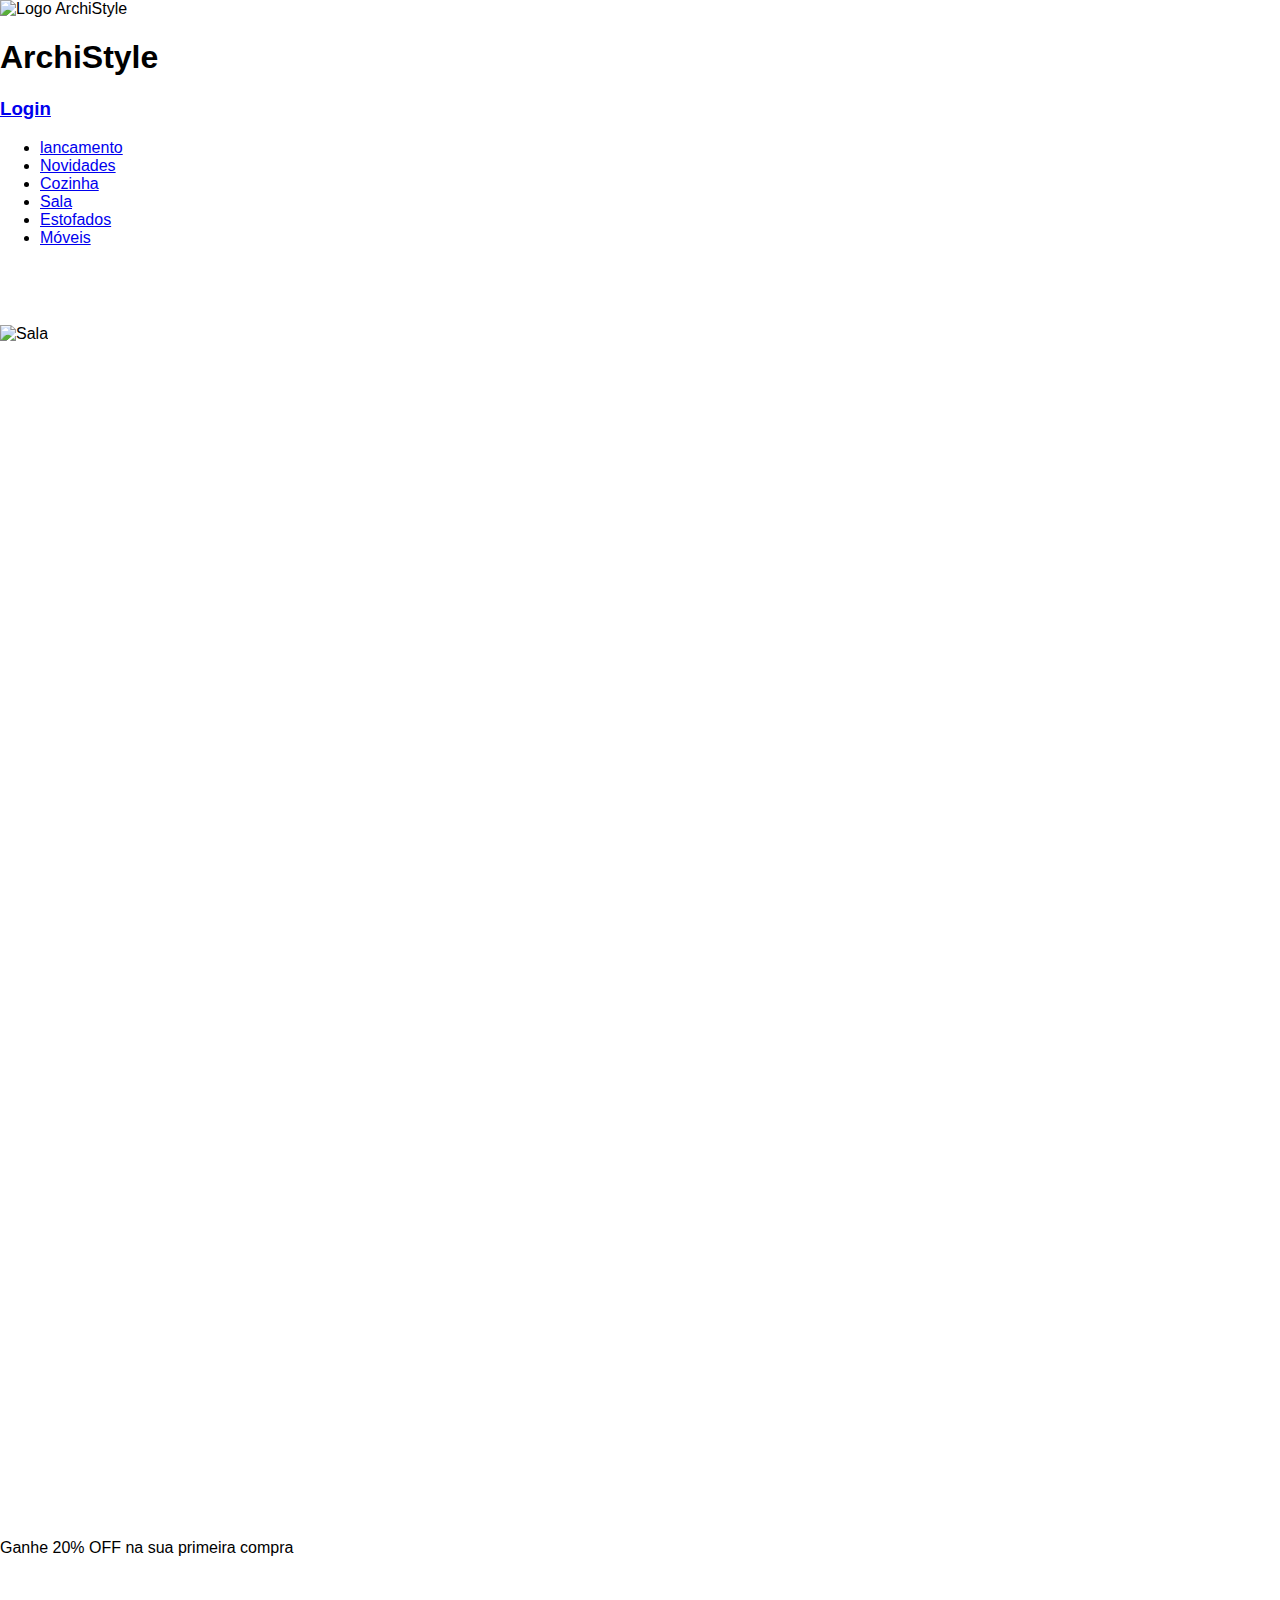
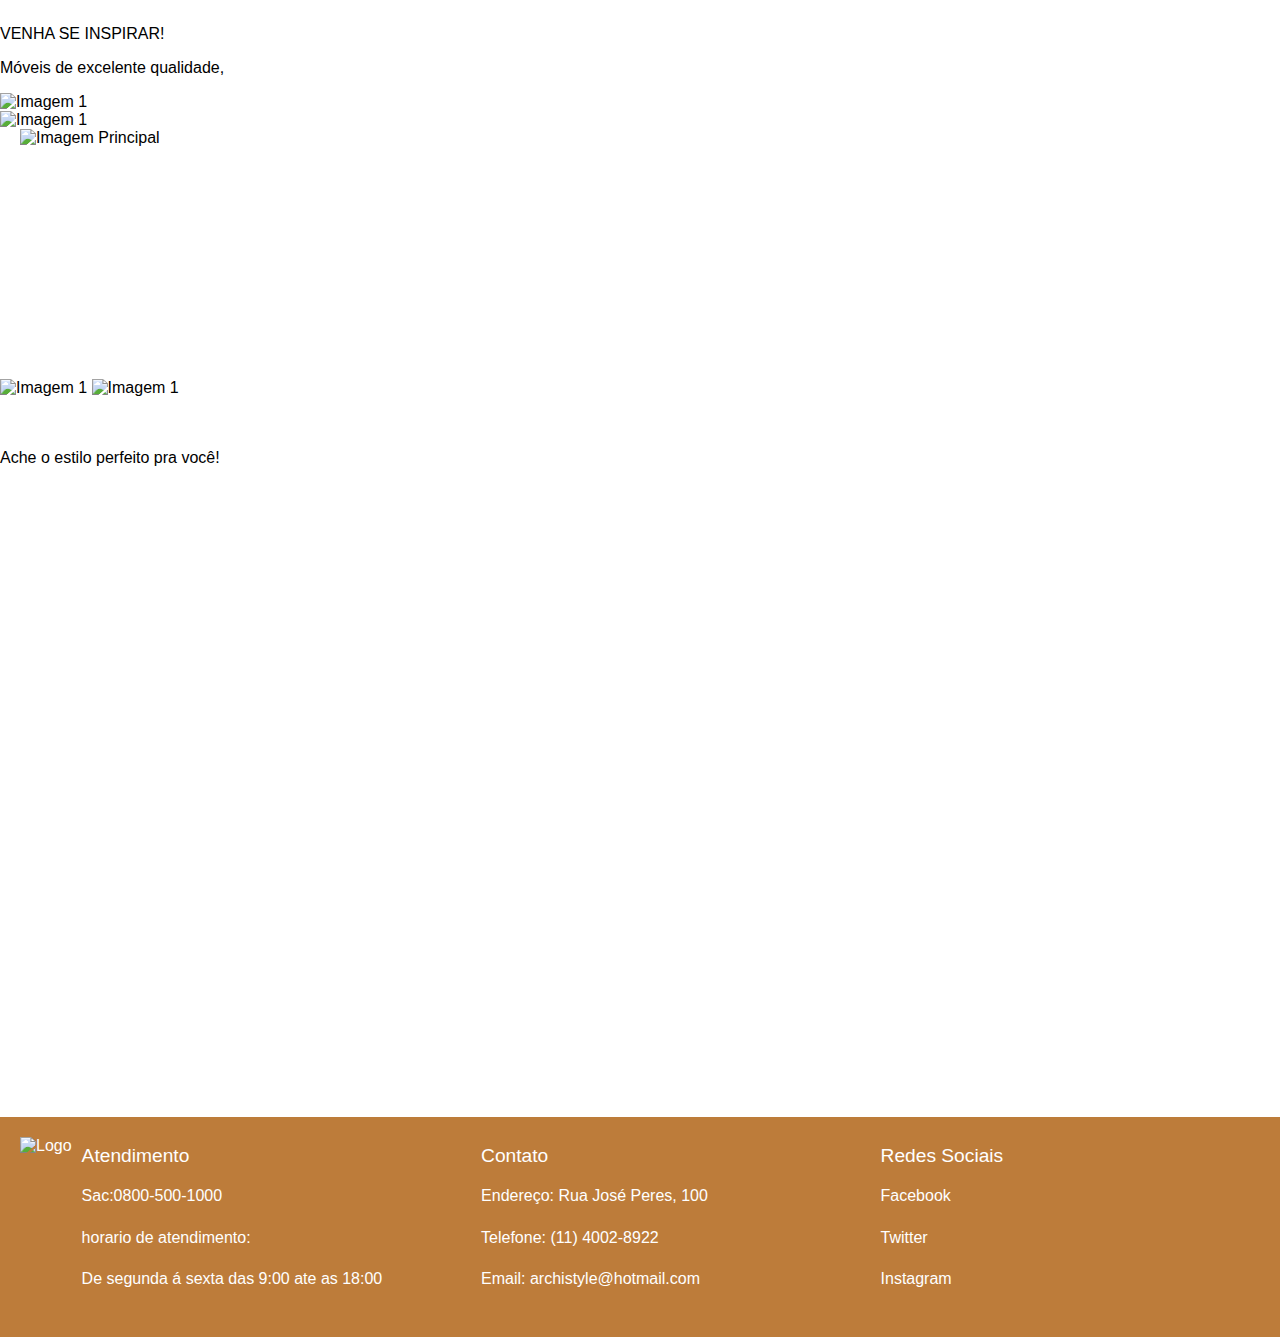
==== html/index.html @ 817ff152 "index.html" ====
<!DOCTYPE html>
<html lang="pt-br">
<head>
    <meta charset="UTF-8">
    <meta name="viewport" content="width=device-width, initial-scale=1.0">
    <link rel="stylesheet" type="text/css" href="lancamento.html">
   
	<link rel="stylesheet" type="text/css" href="html/css/estilo.css">
    <title>ArchiStyle</title>
</head>
<style>
 
 
  .img {
      max-width: 30vw;
      height: 30vh;
      margin-right: 20px;
      
    }

  
</style>
<style type="text/css">
    html{overflow-x: hidden;}
</style>
<style>
    .circle-container {
      display: flex;
     margin-top: 280px;
     margin-bottom: 10px; 
     justify-content: space-around;
      align-items: center;
      height: 100vh;
    }
  
    .circle {
      width: 320px;
      height: 320px;
      background-color: #ffffff;
      border-radius: 50%;
      overflow: hidden;
    }
  .circle img:hover{-webkit-filter: blur(5px);
  filter: blur(5px);}
    .circle img {
      width: 100%;
      height: auto;
      border-radius: 50%;
    }

    body {
    margin: 0;
    font-family: Arial, sans-serif;
  }

  .footer {
    background-color: #BD7C3A;
    color: #fff;
    padding: 20px;
    display: flex;
    align-items: center;
    justify-content: space-between;
  }

  .footer-logo {
    display: flex;
    align-items: center;
  }

  .footer-logo img {
    width: 180;
    height: 180px;
    margin-right: 10px;
  }

  .footer-column {
    flex: 1;
    margin-right: 20px;
  }

  .footer-column:last-child {
    margin-right: 0;
  }

  .footer-heading {
    font-size: 1.2em;
    margin-bottom: 10px;
  }

  .footer-content {
    line-height: 1.6;
  }  
  .h1{
color: #FFF;
font-family: Gentium Basic;
font-size: 25px;
width: 1500px;
margin-left: 100px;
margin-right:1900px;
font-weight: 700;}
  

  </style>
  <style>
    .main-image {
        width: 200px;
        height: 200px;
        border-radius: 20%;
        margin-bottom: 50px;
        margin-left: 20px; }
    </style>

<body>
  <header>
    <div class="logo">
        <img src="html/css/imagens/logo.png" alt="Logo ArchiStyle">
    </div>
    <h1>ArchiStyle</h1>
    <div class="buttonLog">
      <h3><a href="login.html">Login</a></h3></div>
</header>
<nav>
    <ul>
        <li><a href="lancamento.html">lancamento</a></li>
        <li><a href="lancamento.html">Novidades</a></li>
        <li><a href="lancamento.html">Cozinha</a></li>
        <li><a href="lancamento.html">Sala</a></li>
        <li><a href="lancamento.html">Estofados</a></li>
        <li><a href="lancamento.html">Móveis</a></li>
    </ul>
</nav>
   
    <main>

            <section id="inicio" class="section-chamada container">
                <div class="content">
                    
                    <article class="topoPag">
                      <div class="mascara">         
                          <div class="centraliza">
                            
          
                            <div class="h1"> 
                              <p>O conforto que você mereçe.</b></p></div>
                          </div>                        
                        <img src="html/css/imagens/Rectangle 17.jpg" alt="Sala" title="Sala"/>
           
                      </div>
                    </article>
                
                <div class="clear"></div>
                </div>
    
            </section>
            <body>
                <div class="circle-container">
                  <div class="circle">
                  <a href="lancamento.html"><img src="html/css/imagens/image 10.png" alt="Imagem 1"></a>
                  </div>
                  <div class="circle">
                    <a href="lancamento.html"> <img src="html/css/imagens/image 6.png" alt="Imagem 2"></a>
                  </div>
                  <div class="circle">
                    <a href="lancamento.html"> <img src="html/css/imagens/image 7.png" alt="Imagem 3"></a>
                  </div>
                  <div class="circle">
                    <a href="lancamento.html">  <img src="html/css/imagens/image 8.png" alt="Imagem 4"></a>
                  </div>
                </div>
              </body>
  
            <section>
              <div class="informativo" class="p">
                <p>Ganhe 20% OFF na sua primeira compra</p>
            </div>
       
  </section>
  
<div class="p">
<br><br><p>VENHA SE INSPIRAR!</p>
    <p>Móveis de excelente qualidade,</p>
</div>
<body>
  <div class="container">
      <div class="column">
          <!-- Coluna com imagens -->
          <div class="column-img">
              <img src="html/css/imagens/image 2.png" alt="Imagem 1" width="500" height="500">
             
          </div>
          <div class="column-img">
              <img src="html/css/imagens/image 3.png" alt="Imagem 1" width="500" height="500">
             
          </div>
    
      </div>
      <div class="main-image">
          <!-- Imagem Principal -->
         <div class="column-imgg">
          <img src="html/css/imagens/image 1.png" alt="Imagem Principal" width="200" height="500" ></div>
      </div>
 
      
 
  </div>
 <div class="ajusta">
  <div class="container">
      <div class="column">
          <!-- Coluna com imagens -->
          <div class="column-imggg">
              <img src="html/css/imagens/image 12.png" alt="Imagem 1" width="300" height="300">
             
              <img src="html/css/imagens/image 13.png" alt="Imagem 1" width="300" height="300">
          </div></div></div></div>
          

          <div class="p">
            <br><br><p>Ache o estilo perfeito pra você!</p>
            </div>

   <section>
<div class="conteudo-com-imagem">
    <iframe width="1030" height="630" src="https://www.youtube.com/embed/uFZRqTRk8-o?si=7PFN_ARx4lQmY0zG&amp;start=4" title="YouTube video player" frameborder="0" allow="accelerometer; autoplay; clipboard-write; encrypted-media; gyroscope; picture-in-picture; web-share" allowfullscreen hspace="20px"></iframe>
       
        
  </section>
   </main>
<footer>
  <div class="footer">
    <div class="footer-logo">
      <img src="html/css/imagens/logo.png" alt="Logo">
      
    </div>
  <div class="footer-column">
    <div class="footer-heading">Atendimento</div>
    <div class="footer-content">
      <p>Sac:0800-500-1000</p>
        <p>horario de atendimento:</p>
       <p>De segunda á sexta das 9:00 ate as 18:00
        </p>
    </div>
  </div>
  <div class="footer-column">
    <div class="footer-heading">Contato</div>
    <div class="footer-content">
      <p>Endereço: Rua José Peres, 100</p>
      <p>Telefone: (11) 4002-8922</p>
      <p>Email: archistyle@hotmail.com</p>
    </div>
  </div>
  <div class="footer-column">
    <div class="footer-heading">Redes Sociais</div>
    <div class="footer-content">
      <p>Facebook</p>
      <p>Twitter</p>
      <p>Instagram</p>
    </div>
  </div>

</footer>
</body>
</html>
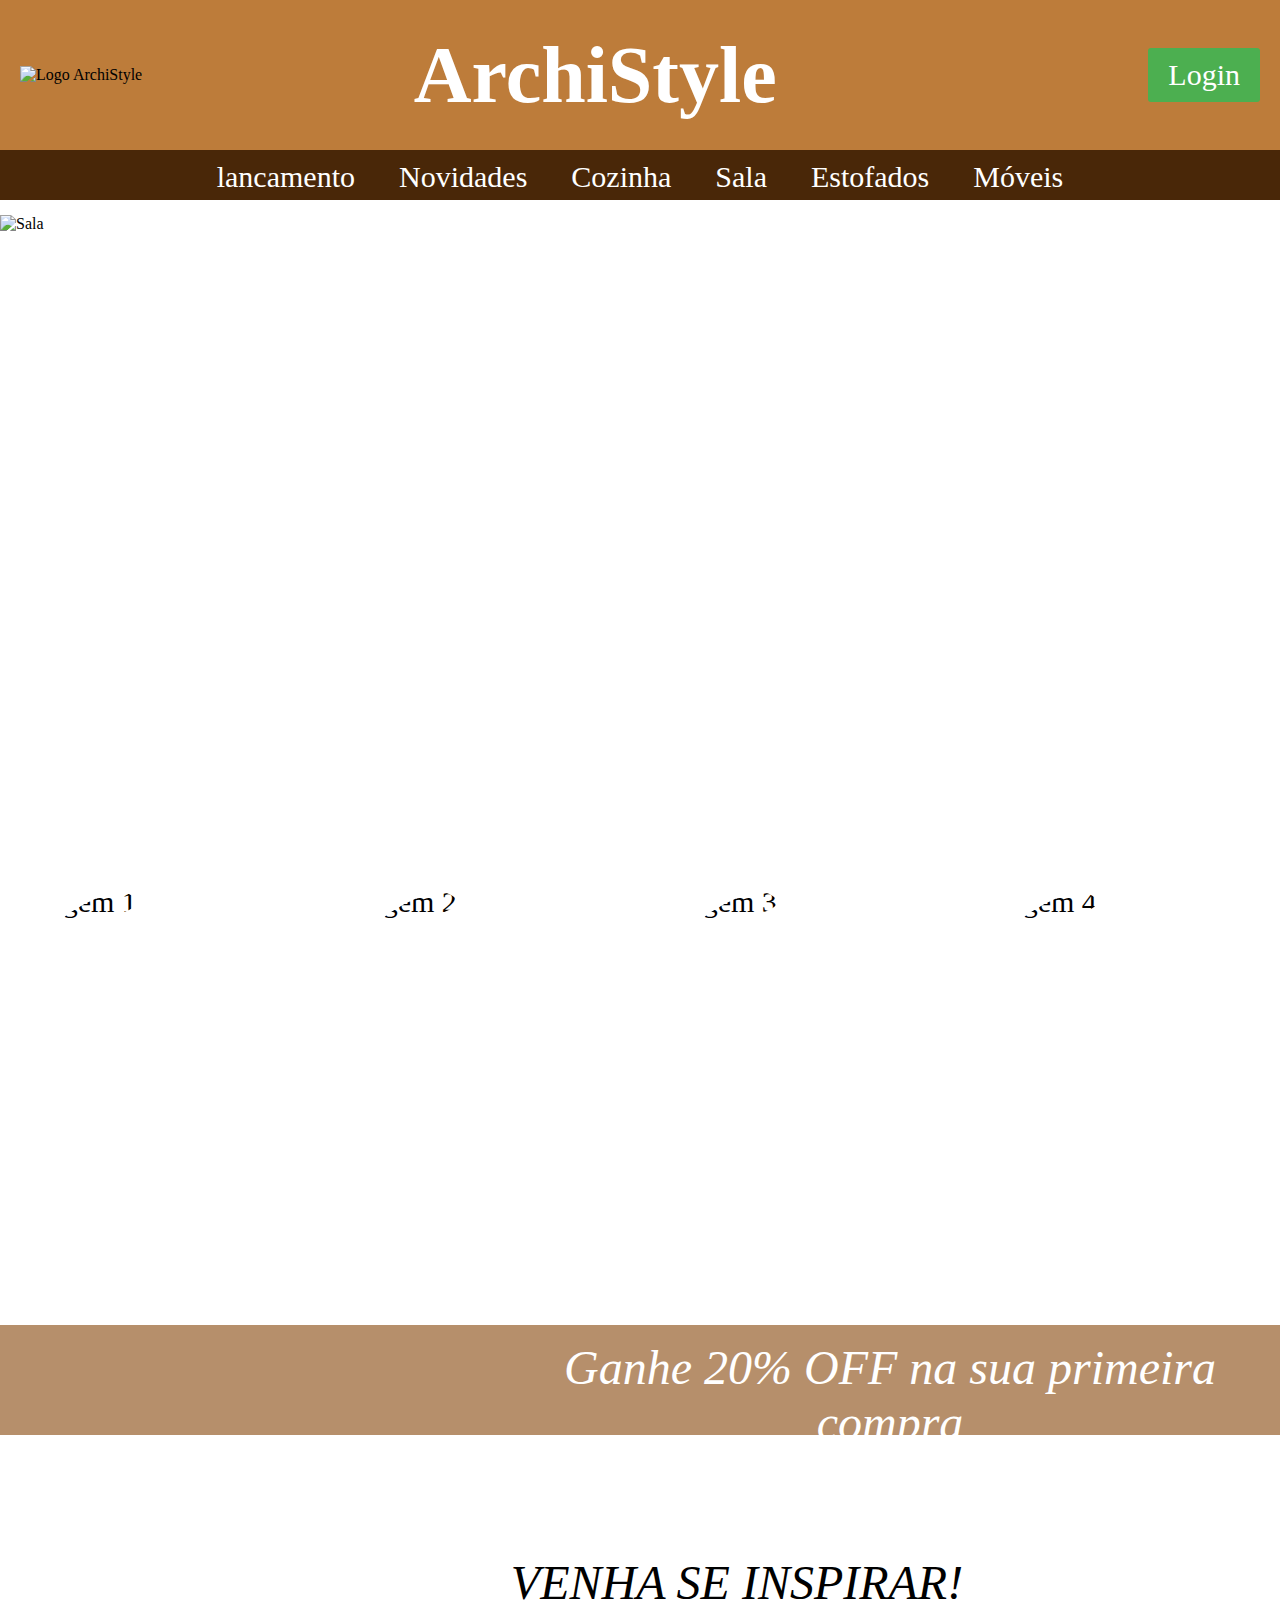
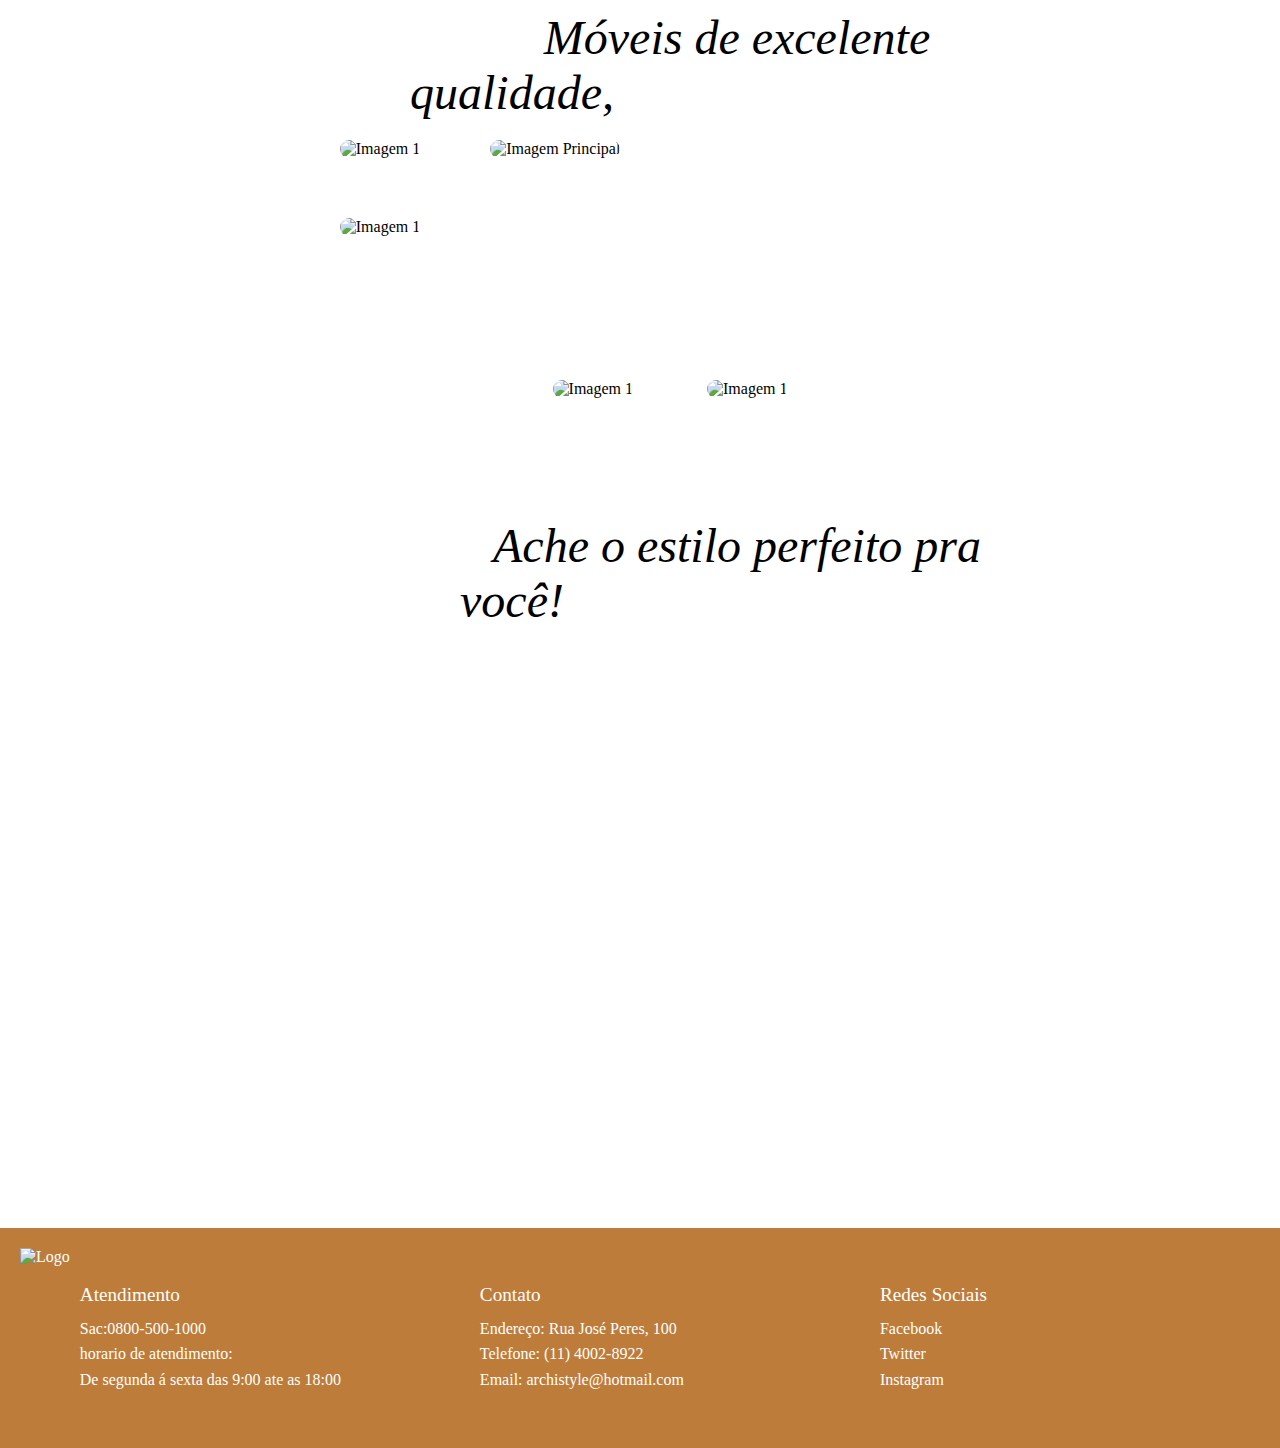
==== commit d69aa512: "Update index.html" ====
--- a/html/index.html
+++ b/html/index.html
@@ -5,7 +5,7 @@
     <meta name="viewport" content="width=device-width, initial-scale=1.0">
     <link rel="stylesheet" type="text/css" href="lancamento.html">
    
-	<link rel="stylesheet" type="text/css" href="html/css/estilo.css">
+	<link rel="stylesheet" type="text/css" href="css/estilo.css">
     <title>ArchiStyle</title>
 </head>
 <style>
@@ -113,7 +113,7 @@
 <body>
   <header>
     <div class="logo">
-        <img src="html/css/imagens/logo.png" alt="Logo ArchiStyle">
+        <img src="css/imagens/logo.png" alt="Logo ArchiStyle">
     </div>
     <h1>ArchiStyle</h1>
     <div class="buttonLog">
@@ -143,7 +143,7 @@
                             <div class="h1"> 
                               <p>O conforto que você mereçe.</b></p></div>
                           </div>                        
-                        <img src="html/css/imagens/Rectangle 17.jpg" alt="Sala" title="Sala"/>
+                        <img src="css/imagens/Rectangle 17.jpg" alt="Sala" title="Sala"/>
            
                       </div>
                     </article>
@@ -185,11 +185,11 @@
       <div class="column">
           <!-- Coluna com imagens -->
           <div class="column-img">
-              <img src="html/css/imagens/image 2.png" alt="Imagem 1" width="500" height="500">
+              <img src="css/imagens/image 2.png" alt="Imagem 1" width="500" height="500">
              
           </div>
           <div class="column-img">
-              <img src="html/css/imagens/image 3.png" alt="Imagem 1" width="500" height="500">
+              <img src="css/imagens/image 3.png" alt="Imagem 1" width="500" height="500">
              
           </div>
     
@@ -197,7 +197,7 @@
       <div class="main-image">
           <!-- Imagem Principal -->
          <div class="column-imgg">
-          <img src="html/css/imagens/image 1.png" alt="Imagem Principal" width="200" height="500" ></div>
+          <img src="css/imagens/image 1.png" alt="Imagem Principal" width="200" height="500" ></div>
       </div>
  
       
@@ -208,9 +208,9 @@
       <div class="column">
           <!-- Coluna com imagens -->
           <div class="column-imggg">
-              <img src="html/css/imagens/image 12.png" alt="Imagem 1" width="300" height="300">
+              <img src="css/imagens/image 12.png" alt="Imagem 1" width="300" height="300">
              
-              <img src="html/css/imagens/image 13.png" alt="Imagem 1" width="300" height="300">
+              <img src="css/imagens/image 13.png" alt="Imagem 1" width="300" height="300">
           </div></div></div></div>
           
 
@@ -228,7 +228,7 @@
 <footer>
   <div class="footer">
     <div class="footer-logo">
-      <img src="html/css/imagens/logo.png" alt="Logo">
+      <img src="css/imagens/logo.png" alt="Logo">
       
     </div>
   <div class="footer-column">
@@ -259,4 +259,4 @@
 
 </footer>
 </body>
-</html>+</html>
--- a/html/css/estilo.css
+++ b/html/css/estilo.css
@@ -0,0 +1,419 @@
+*{
+  
+    margin: 0; 
+      padding: 0; 
+      font-family: 'open_sanslight';
+      box-sizing: border-box; 
+      -moz-box-sizing: border-box; 
+      -webkit-box-sizing: border-box; 
+  }
+
+  .preto   { color: #050505; }
+  body {
+    font-family: Arial, sans-serif;
+    margin: 0;
+    padding: 0;
+}
+
+header {
+    background-color: #BD7C3A;
+   height: 150px;
+    display: flex;
+    align-items: center;
+    padding: 10px 20px;
+}
+.buttonLog{ 
+    background-color: #4CAF50;
+   text-align: center;
+    color:#ffffff;
+    padding: 10px 20px;
+    border: none;
+    border-radius: 3px;
+    cursor: pointer;
+}
+.logo img {
+   cursor: pointer;
+    max-height: 250px;
+    max-width: 150px; 
+}
+
+h1 {
+    flex-grow: 1;
+    font-size: 80px;
+    text-align: center;
+    color: #fff;
+   margin-left: -100px;
+}
+
+nav {
+    background-color: #492708;
+    height: 50px;
+    padding: 10px 0;
+}
+
+ul {
+    list-style-type: none;
+    text-align: center;
+    color:f;
+    margin: 0;
+    padding: 0;
+}
+
+li { color:#ffffff;
+    display: inline;
+    margin: 0 20px;
+}
+
+a {
+    color: #ffffff;
+   font: 1em sans-serif;
+    text-decoration: none;
+ font-family: serif;
+    font-size: 30px;
+}
+  
+  
+  .title.center { text-align:center; }
+ 
+  /*header*/
+  .cabecalho{
+    display:block; position:fixed;
+    background-color:#bc7e39;
+    height: 130px; ; width:100vw;}
+    .main_header.fixed { display:block; position:fixed; z-index:99; }
+
+    .main_header_logo { font-size:0; float:left; }
+.main_header_logo img { height:150px; width: 200px;
+    display:flexbox; position:flex; }
+
+
+.title { width:80%;font-family:'dm serif dislpay'; font-size:38px;  ; 
+        text-align:center;
+        position:fixed;
+        text-indent: 500px;
+        padding-top: 15px;
+        font-family:sans-serif;
+        color:rgb(244, 241, 236)}
+
+    .home {
+       padding-top: 130px;
+        background-color:#8c6231e9;
+        height: 25px; width:100%;
+        text-align:center;
+        word-spacing: 25px;
+        font-family: serif;
+        text-decoration: none;
+        display:relative ;
+}
+       a{color: currentColor} 
+    .titlehome{ font-family: Arial;
+        text-indent: 550px;
+        text-align: center;
+       word-spacing: 100px;
+       position: fixed;
+       padding-top: 103px;
+    text-decoration: none;
+    color: rgb(255, 255, 255);
+    display:block; position:fixed;
+   font-size: 20px; }
+            
+    .branco{ height: 1px; ; width:100vw;
+       
+    background-color: white;}
+
+   
+   .section-chamada  { padding-top: 15px; }
+   .section-chamada .content { width:100%; height: 100px; }
+  .topoPag .mascara        { overflow:hidden; position:relative; }
+   .topoPag .centraliza     {  width:100%; height:100px; top:25%; position:absolute; margin: 20px; }
+   .topoPag  img            { width:100%;text-align:center; height: 600px;
+  }
+   .topoPag .centraliza h1 
+    { width: 100%; font-size:4em; float:left; text-align:center; font-family:'open_sansbold'; text-shadow: 2px 1px 5px #f2eded;}
+   .topoPag .centraliza p { 
+    padding-top: 10px;
+       width:100%; font-size:2.5em; float:left; text-align:center; text-transform:uppercase; font-family:'open_sansregular'; }
+   .topoPag .centraliza p b { display:none; }
+
+   .informativo{
+   margin-top: -180px;
+  display: flex;
+   font-style: italic; 
+   padding-left: 500px;
+   padding-top: 15px;    
+   color:#ffffff; 
+   font-size: 3em; 
+    text-align:center;
+    width: 100%; height: 110px; 
+background-color: #B68F6B;  }
+.informativo2{
+    margin-top: -70px;
+
+    font-style: italic; 
+    padding-left: 500px;
+       
+    margin-bottom: 100px;
+   font-weight: bold;
+    color:#000000; 
+    font-size: 3em; 
+     text-align:center;
+     width: 100%; height: 110px; 
+ background-color: #ffffff;  }
+
+.imgg {
+    display: flex;
+    justify-content: space-between;
+    align-items: center;
+    height: auto;
+    padding-top: 20px;
+    text-indent: 30px;
+ padding-left: 50px;
+    margin: 20px;
+    max-width: 100%;
+  border-radius: 5%;
+}
+.img-container {
+    display: flex;
+    flex-direction:row;
+   
+}
+
+.ajustam{
+    text-indent: 50px;
+    margin: 0px;
+}
+
+.ajustar{
+align-items: center;
+margin-left: 70px;
+margin-top: -110px;
+}
+.ajustaar{
+    align-items: center;
+    margin-left: -70px;
+    
+    }
+
+.back{background-color: #bc7e39;
+margin: 10px 300px 10px px;}
+
+.p{ width:80%;font-family: 'DM Serif Display', serif;
+    font-family: 'Playfair Display', serif; font-size :3em;
+   font-style: italic;
+    text-align:center;
+    position:relative;
+    text-indent: 450px;
+    padding-top: 10px;
+    font-family:sans-serif;
+    color:rgb(0, 0, 0);
+margin-bottom: 10px;
+display: block;}
+
+    .centraliza{
+    margin:100px;
+    display: block;
+    margin-top:30px;
+    flex-direction:row;}
+    
+    .conteudo-com-imagem {
+        display: flex; /* Usar um display flex para alinhar os elementos lado a lado */
+        justify-content: space-between; /* Distribuir espaço entre o vídeo e a imagem */
+        margin-top: 50px;
+        margin-bottom: 50px;
+    align-items: center; /* Centralizar verticalmente os elementos */}      
+      .conteudo-com-imagem iframe {
+        max-width: 90%; /* Largura máxima do vídeo */
+        max-height:500px;
+        margin-left: 400px; 
+   
+    }
+      
+      .conteudo-com-imagem-img {
+       margin-top: 50px;
+       margin-bottom: 20px;
+        margin-left:  500px;
+        width: 500px;
+        height: 500px;
+       
+    }
+    body {
+        padding: 0;
+        margin: 0;
+    }
+    
+    .imggg{display: flex;
+        justify-content: space-between;
+        align-items: center;
+        flex-direction:row;
+        padding-top: 20px;
+        text-indent: 30px;
+    height: 350px;
+width: 350px;}
+   .imggg-conteiner{
+    display: flex;
+    flex-direction:row;
+   
+}
+
+
+.container {
+    display: flex;
+    flex-direction: row; /* linha */
+    align-items: flex-start; /* Alinhamento  esquerda */
+    justify-content: center; /* Centralizado */
+    height: 100%;
+}
+
+.main-image {
+    width: 200px;
+    height: 200px;
+   margin-right: 300px;
+    border-radius: 50px;
+    margin-bottom: 50px; /* Espaço entre as imagens */
+    margin-left: 50px; /* Espaço entre a imagem principal e a coluna */
+}
+
+.column {
+    display: flex;
+    flex-direction: column;
+    align-items: center;
+}
+
+.column-img img {
+    width: 500px;
+    height: 225px;
+    border-radius: 50px;
+    margin-top: 10px;
+    margin-bottom: 50px; 
+}
+.column-imgg img {
+    width: 550px;
+    height: 500px;
+    border-radius: 50px;
+    margin-left: 50px;
+    margin-top: 10px;
+    margin-bottom: 5px 
+}
+.column-imggg img {
+    width: 550px;
+    height: 250px;
+    
+    border-radius: 50px;
+    margin-right: 70px;
+  
+
+}
+.ajusta{
+    margin-left: 130px;
+}
+
+
+
+.cep-input {
+   
+    margin-top: 10px;
+}
+
+.cep-input label,
+.cep-input input {
+    font-size: 1em;
+}
+
+.cep-input input {
+   border-radius: 20px;
+    padding: 5px;
+    margin-right: 5px;
+}
+
+.cep-submit {
+    font-size: 1em;
+   border-radius: 20px;
+    padding: 5px 10px;
+    background-color: #4caf50;
+    color: #fff;
+    border: none;
+    cursor: pointer;
+}
+
+.cep-submit:focus {
+    outline: none;
+}
+
+
+.escala{
+
+    transform: scale(2.0);
+}
+.escala2{
+    margin:25px;
+    transform: scale(1.2);
+}
+.posicao{
+  
+  margin-left: 1050px;
+  place-items:center; 
+  flex-direction:row;
+  margin-top:-40px; 
+  justify-content: center;
+   align-items:center;
+    position:absolute;
+}
+.product-info {
+    display: flex;
+    margin-top: 50px;
+}
+
+
+
+
+.text-section {
+    display: flex;
+}
+
+.styled-text, .small-text {
+   font-size:20px;
+    padding: 20px;
+}
+
+.styled-text {
+   margin-top:100px;
+    height: 400px;
+    flex: 1;
+    background-color: #f8f8f8;
+}
+
+.small-text {
+    margin-top:100px;
+    width: 400px;
+    background-color: #e0e0e0;
+}
+
+.styled-text h2, .small-text h2 {
+    font-size: 1.5em;
+    margin-bottom: 10px;
+}
+
+.styled-text p {
+    font-size: 1em;
+    margin: 0 0 10px;
+    font-style: italic;
+}
+
+.product-cart{
+    margin:25px;
+}
+
+
+.buy-button{
+    margin:90px;
+   position: absolute;
+    font-size:10px;
+    margin-top:10px;
+    transform: scale(2.2);
+    background-color: #4caf50;
+    border-radius: 20px;
+}
+.escala3{
+    margin-left: -50px;
+    transform: scale(0.7);
+}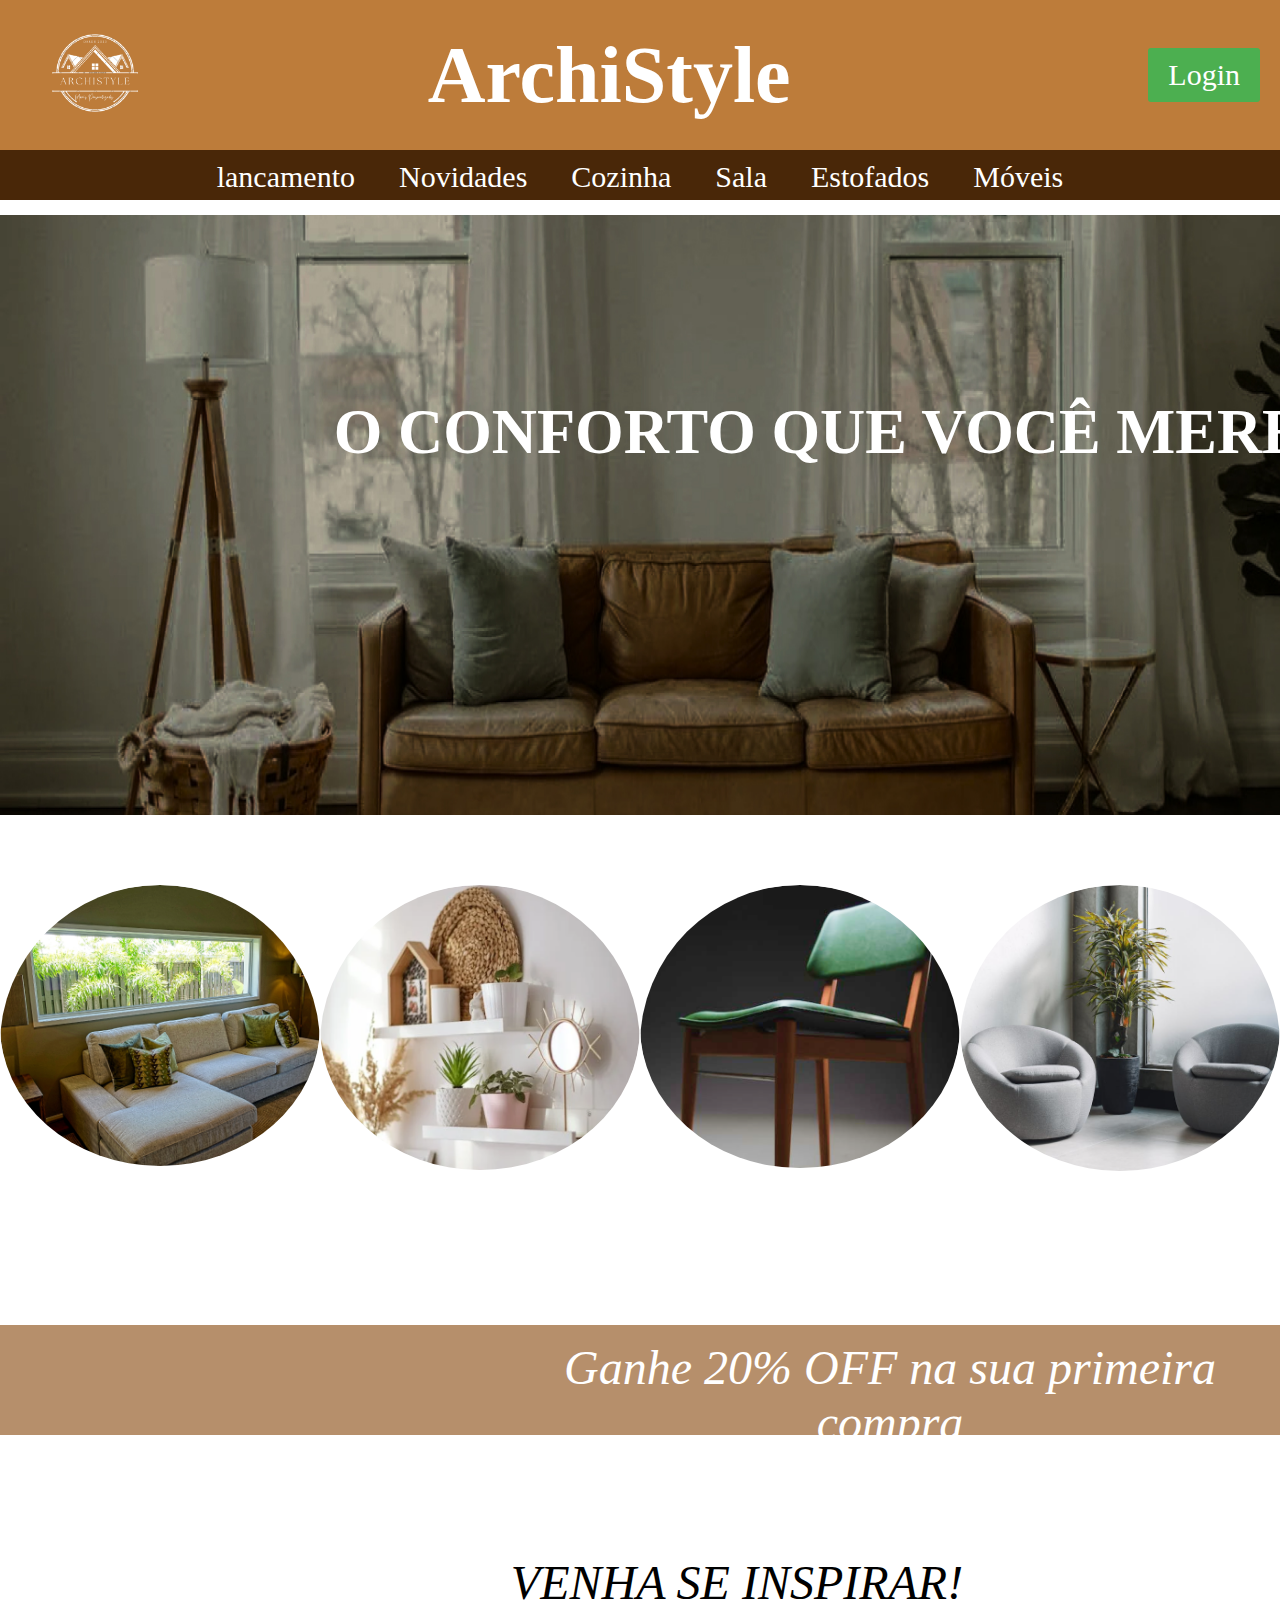
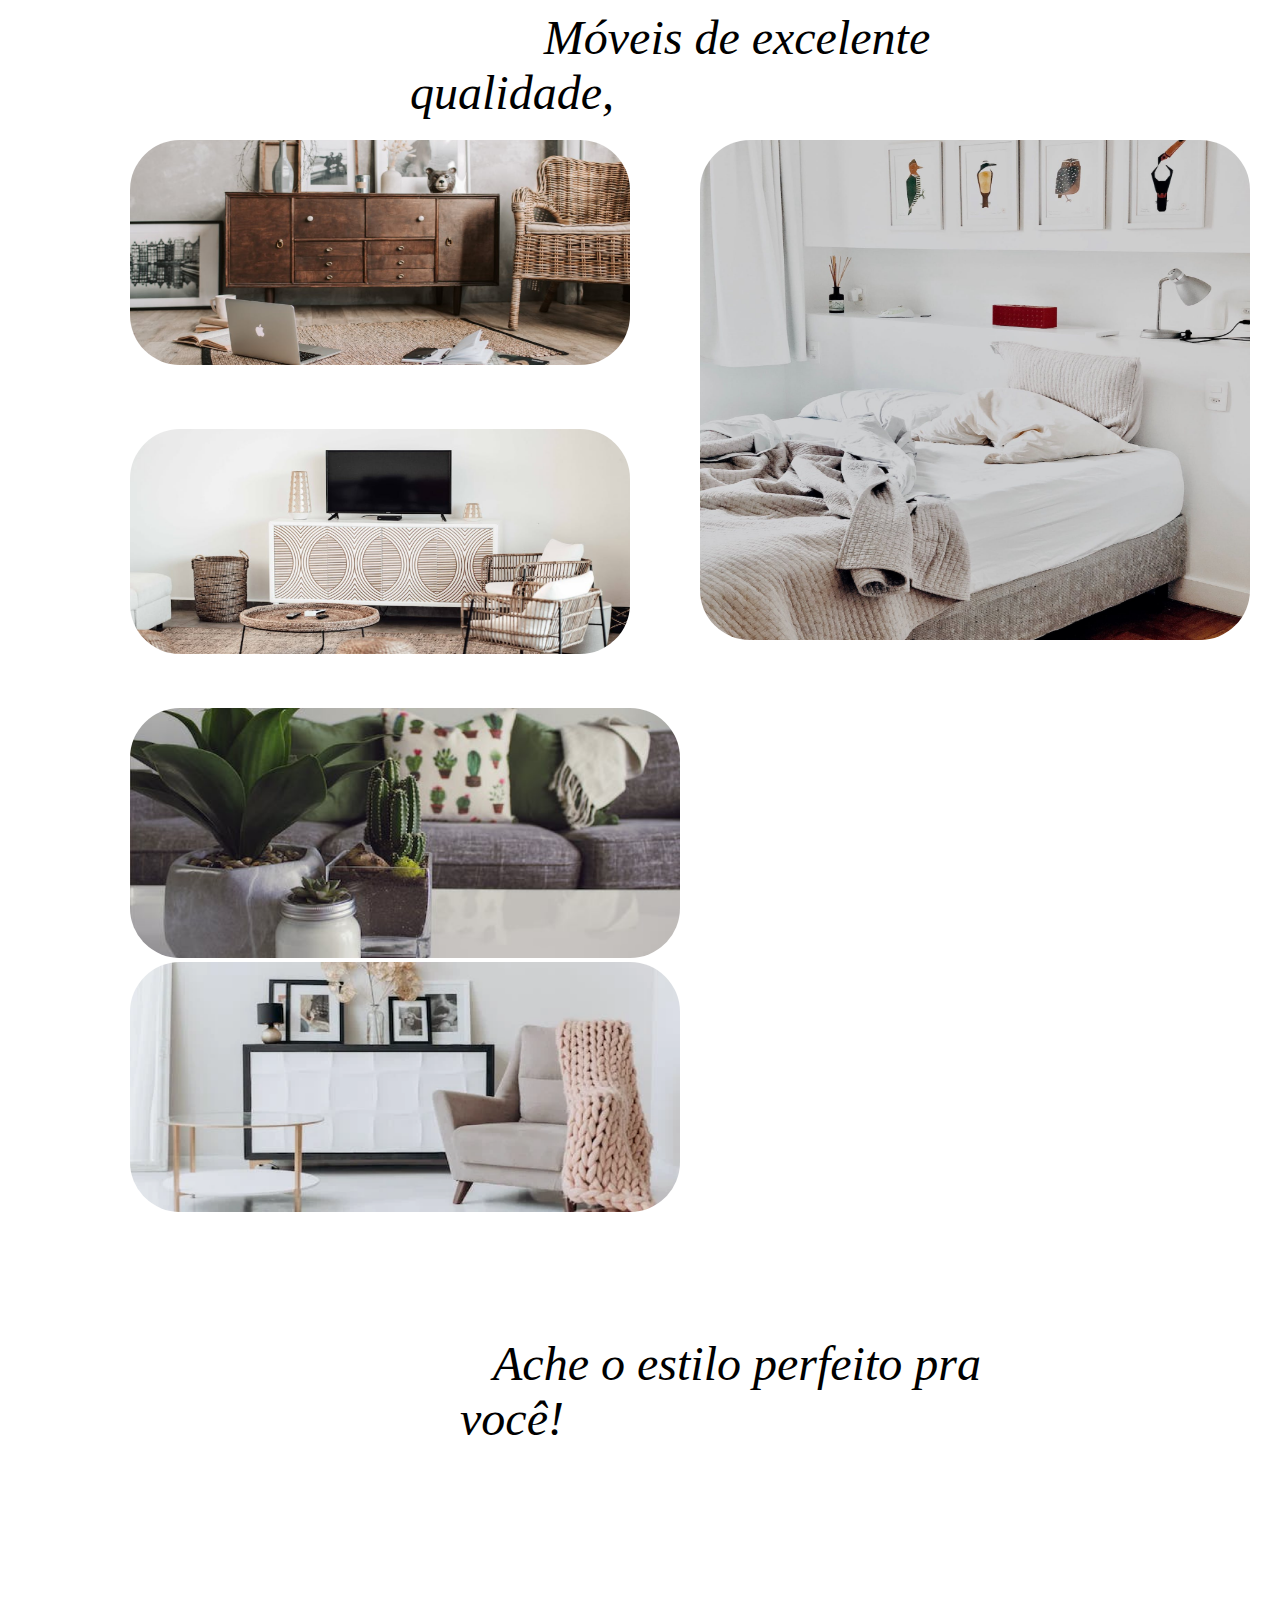
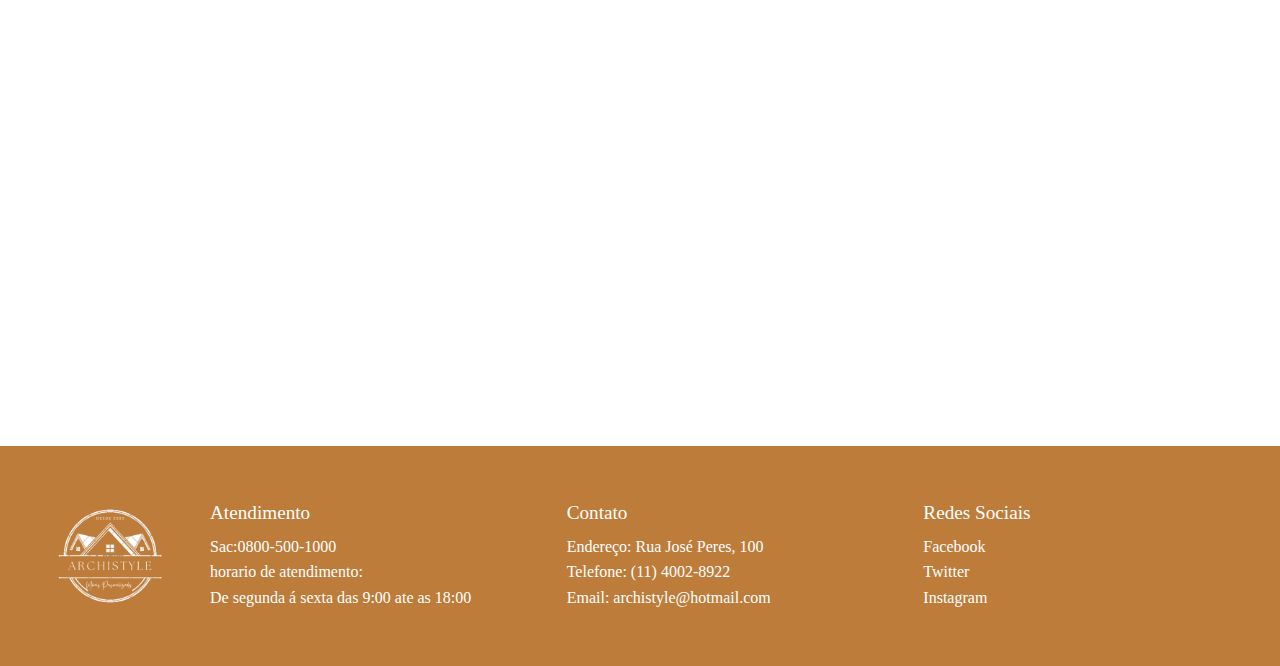
==== commit 750e9db6: "Update index.html" ====
--- a/html/index.html
+++ b/html/index.html
@@ -113,7 +113,7 @@
 <body>
   <header>
     <div class="logo">
-        <img src="css/imagens/logo.png" alt="Logo ArchiStyle">
+        <img src="assets/imagens/logo.png" alt="Logo ArchiStyle">
     </div>
     <h1>ArchiStyle</h1>
     <div class="buttonLog">
@@ -143,7 +143,7 @@
                             <div class="h1"> 
                               <p>O conforto que você mereçe.</b></p></div>
                           </div>                        
-                        <img src="css/imagens/Rectangle 17.jpg" alt="Sala" title="Sala"/>
+                        <img src="assets/imagens/Rectangle 17.jpg" alt="Sala" title="Sala"/>
            
                       </div>
                     </article>
@@ -155,16 +155,16 @@
             <body>
                 <div class="circle-container">
                   <div class="circle">
-                  <a href="lancamento.html"><img src="html/css/imagens/image 10.png" alt="Imagem 1"></a>
-                  </div>
-                  <div class="circle">
-                    <a href="lancamento.html"> <img src="html/css/imagens/image 6.png" alt="Imagem 2"></a>
-                  </div>
-                  <div class="circle">
-                    <a href="lancamento.html"> <img src="html/css/imagens/image 7.png" alt="Imagem 3"></a>
-                  </div>
-                  <div class="circle">
-                    <a href="lancamento.html">  <img src="html/css/imagens/image 8.png" alt="Imagem 4"></a>
+                  <a href="lancamento.html"><img src="assets/imagens/image 10.png" alt="Imagem 1"></a>
+                  </div>
+                  <div class="circle">
+                    <a href="lancamento.html"> <img src="assets/imagens/image 6.png" alt="Imagem 2"></a>
+                  </div>
+                  <div class="circle">
+                    <a href="lancamento.html"> <img src="assets/imagens/image 7.png" alt="Imagem 3"></a>
+                  </div>
+                  <div class="circle">
+                    <a href="lancamento.html">  <img src="assets/imagens/image 8.png" alt="Imagem 4"></a>
                   </div>
                 </div>
               </body>
@@ -185,11 +185,11 @@
       <div class="column">
           <!-- Coluna com imagens -->
           <div class="column-img">
-              <img src="css/imagens/image 2.png" alt="Imagem 1" width="500" height="500">
+              <img src="assets/imagens/image 2.png" alt="Imagem 1" width="500" height="500">
              
           </div>
           <div class="column-img">
-              <img src="css/imagens/image 3.png" alt="Imagem 1" width="500" height="500">
+              <img src="assets/imagens/image 3.png" alt="Imagem 1" width="500" height="500">
              
           </div>
     
@@ -197,7 +197,7 @@
       <div class="main-image">
           <!-- Imagem Principal -->
          <div class="column-imgg">
-          <img src="css/imagens/image 1.png" alt="Imagem Principal" width="200" height="500" ></div>
+          <img src="assets/imagens/image 1.png" alt="Imagem Principal" width="200" height="500" ></div>
       </div>
  
       
@@ -208,9 +208,9 @@
       <div class="column">
           <!-- Coluna com imagens -->
           <div class="column-imggg">
-              <img src="css/imagens/image 12.png" alt="Imagem 1" width="300" height="300">
+              <img src="assets/imagens/image 12.png" alt="Imagem 1" width="300" height="300">
              
-              <img src="css/imagens/image 13.png" alt="Imagem 1" width="300" height="300">
+              <img src="assets/imagens/image 13.png" alt="Imagem 1" width="300" height="300">
           </div></div></div></div>
           
 
@@ -228,7 +228,7 @@
 <footer>
   <div class="footer">
     <div class="footer-logo">
-      <img src="css/imagens/logo.png" alt="Logo">
+      <img src="assets/imagens/logo.png" alt="Logo">
       
     </div>
   <div class="footer-column">
